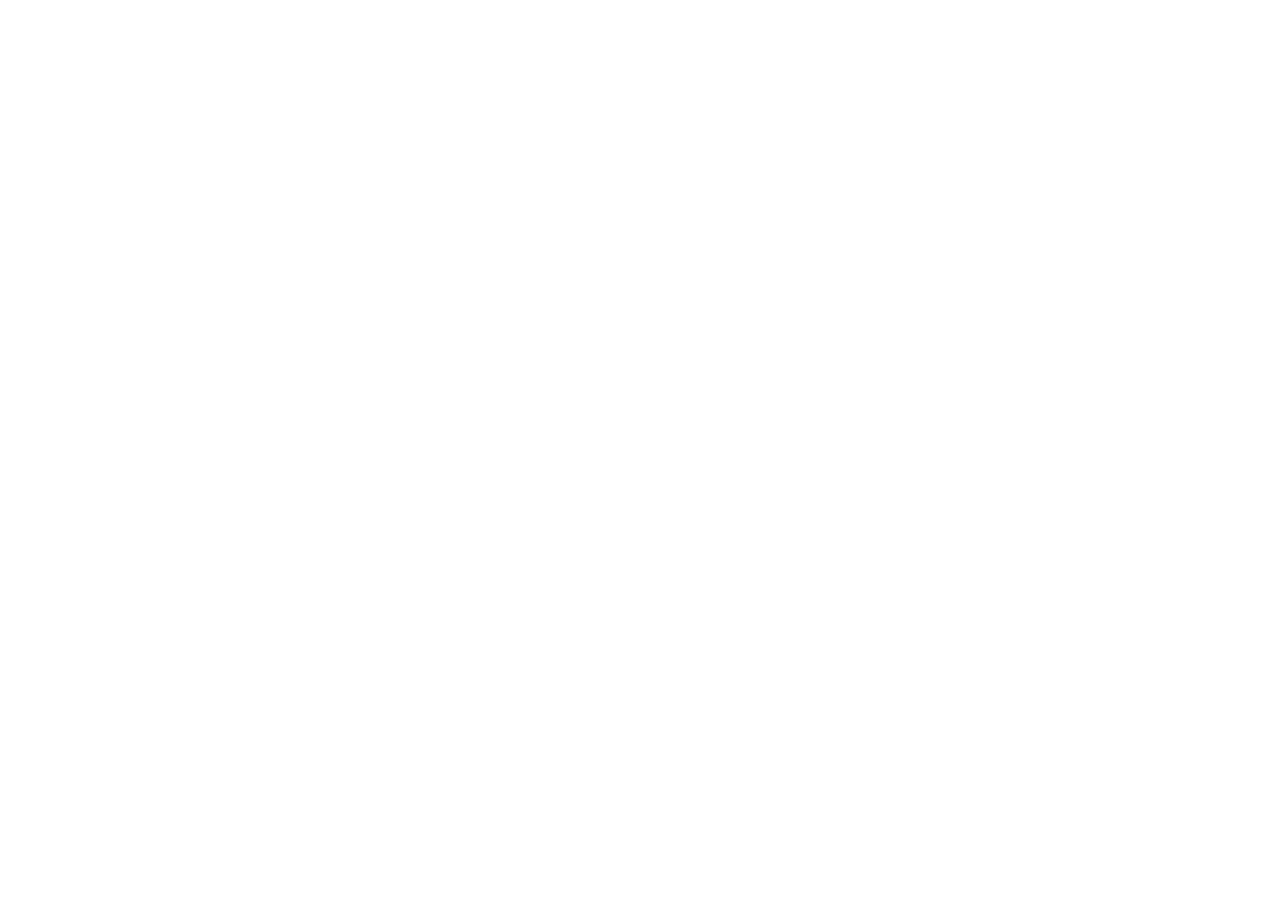
==== HTML/apropos.html @ eb7345cb "Ajout de page collection" ====
<!DOCTYPE html>
<html lang="fr">
<head>
    <meta charset="UTF-8">
    <meta http-equiv="X-UA-Compatible" content="IE=edge">
    <meta name="viewport" content="width=device-width, initial-scale=1.0">
    <title>A propos - Moko& Co</title>
</head>
<body>
    
</body>
</html>
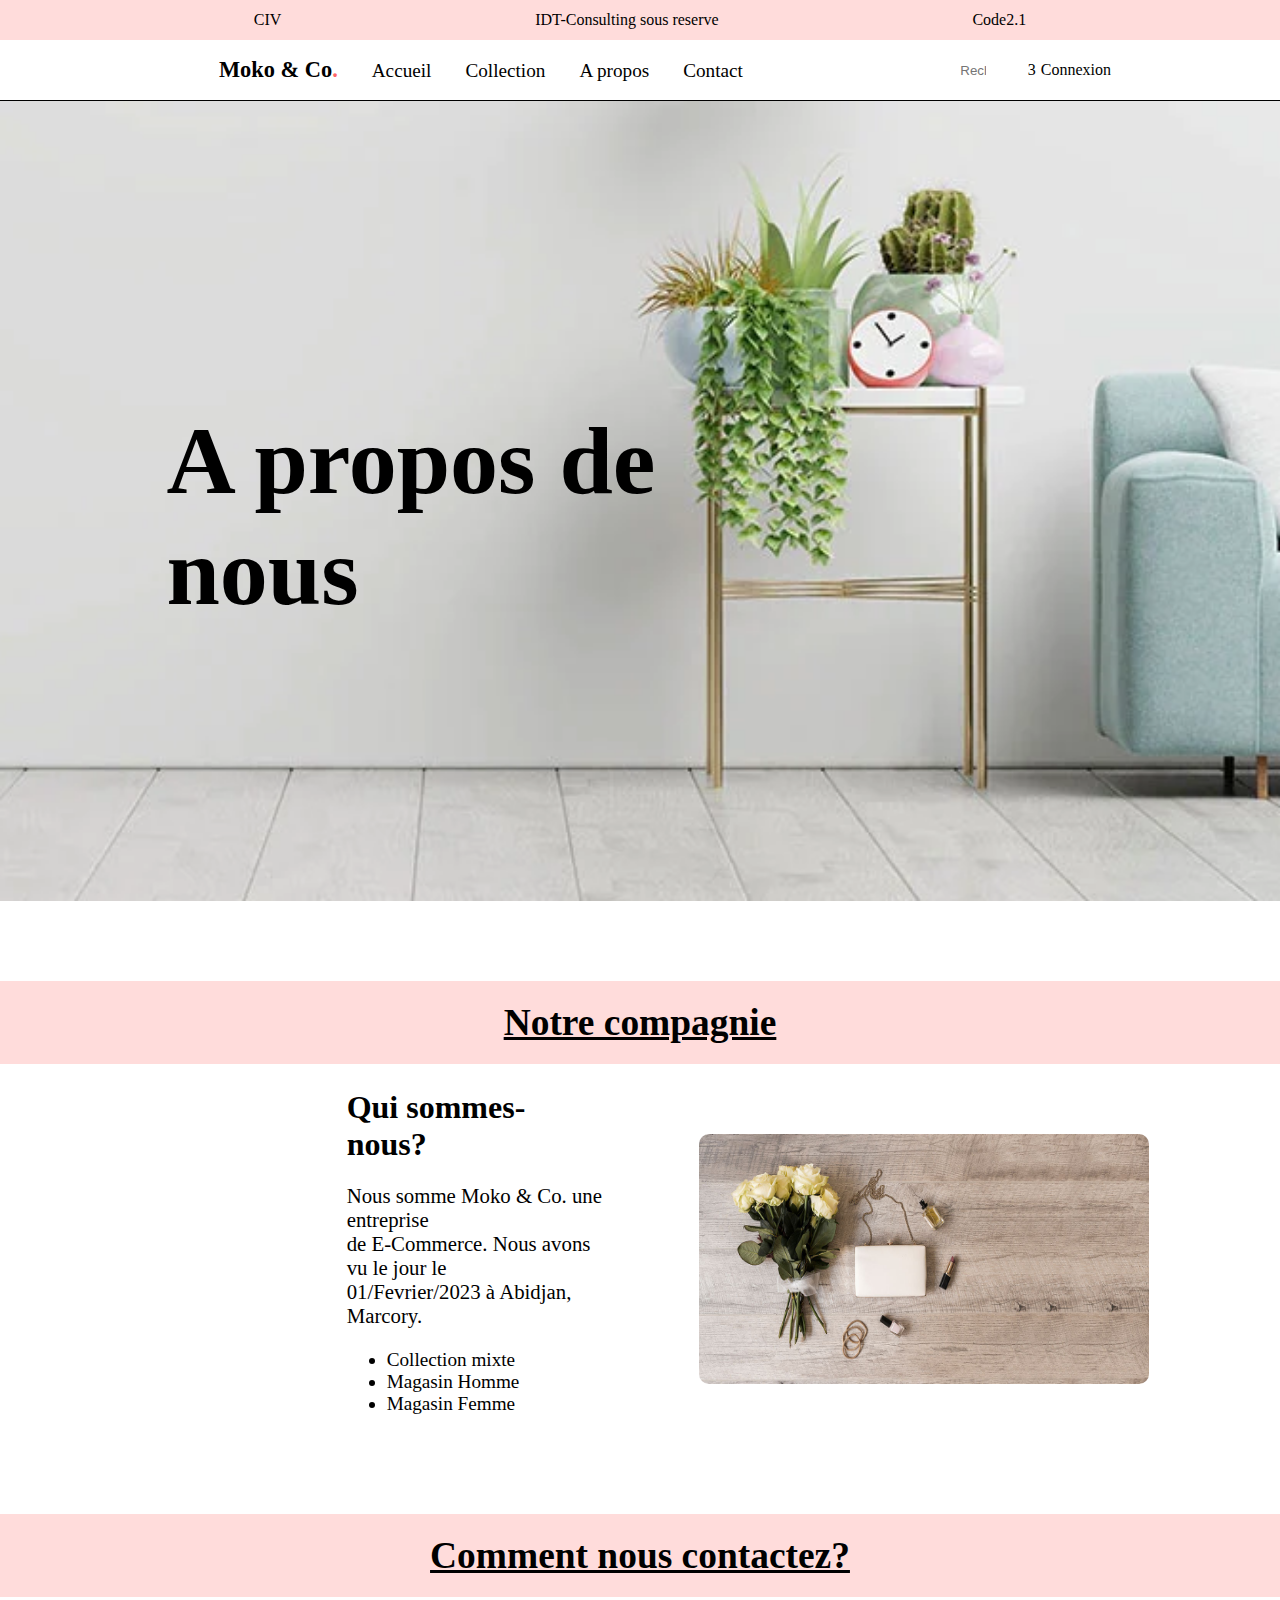
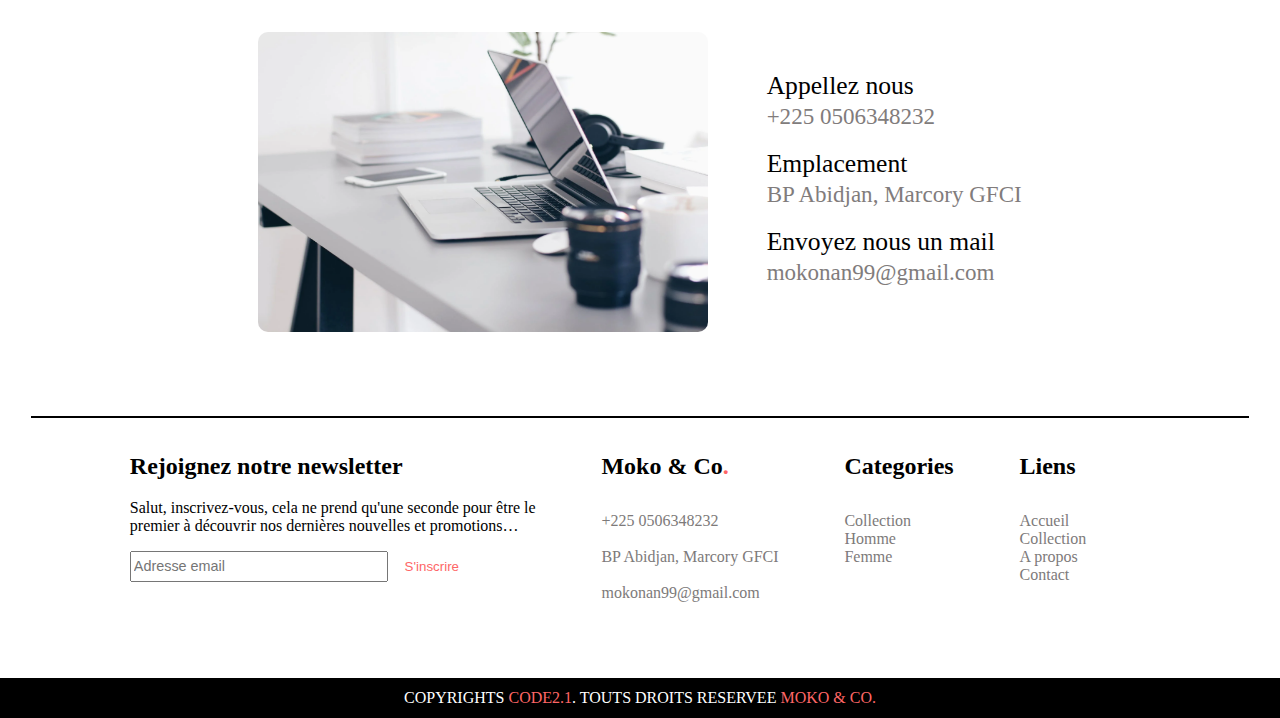
==== commit a76b92b5: "premier fin du projet" ====
--- a/HTML/apropos.html
+++ b/HTML/apropos.html
@@ -5,8 +5,140 @@
     <meta http-equiv="X-UA-Compatible" content="IE=edge">
     <meta name="viewport" content="width=device-width, initial-scale=1.0">
     <title>A propos - Moko& Co</title>
+
+    <!-- lien css du style_principal -->
+    <link rel="stylesheet" href="../CSS/style.css">
+
+    <!-- liens header et footer -->
+    <link rel="stylesheet" href="../CSS/heafoo.css">
+
+    <!-- icons font-awesone -->
+    <link rel="stylesheet" href="https://cdnjs.cloudflare.com/ajax/libs/font-awesome/6.3.0/css/all.min.css" integrity="sha512-SzlrxWUlpfuzQ+pcUCosxcglQRNAq/DZjVsC0lE40xsADsfeQoEypE+enwcOiGjk/bSuGGKHEyjSoQ1zVisanQ==" crossorigin="anonymous" referrerpolicy="no-referrer" />
 </head>
 <body>
+
+
+    <!-- start navbar -->
+    <header>
+        <div class="top2top">
+            <div>CIV</div>
+            <div>IDT-Consulting sous reserve</div>
+            <div>Code2.1</div>
+        </div>
+        <div class="top_header">
+            <div class="bloc_menu">
+                <ul class="menu">
+                    <li><a href="../index.html" class="logo">Moko & Co<span style="color:rgba(254, 102, 102, 1);">.</span></a></li>
+                    <li><a href="../index.html">Accueil</a></li>
+                    <li><a href="collection.html">Collection</a></li>
+                    <li><a href="#">A propos</a></li>
+                    <li><a href="contact.html">Contact</a></li>
+                </ul>    
+            </div>
+            <div class="bloc_right">
+                <div>
+                    <i class="fa fa-magnifying-glass"></i>
+                    <input type="search" placeholder="Recherche">
+                </div>
+                <div>
+                    <i class="fa fa-cart-shopping"></i> <span style="color:#000;">3</span>
+                </div>
+                <div>
+                    <a href="login.html">Connexion</a>
+                </div>
+            </div>
+        </div>
+        <div class="headerpropos">
+            <div class="contenu">
+                <h2>A propos de nous</h2>
+            </div>
+        </div>
+    </header>
+    <!-- end navbar -->
+
+    <!-- start section compagnie -->
+    <section id="blocCompagne">
+        <div class="titre">
+            <h3>Notre compagnie</h3>
+        </div>
+        <div class="contenu">
+            <div class="sous-contenu">
+                <h4>Qui sommes-nous?</h4>
+                <p>
+                    Nous somme Moko & Co. une entreprise <br> de E-Commerce. Nous avons vu le jour le <br>
+                    01/Fevrier/2023 à Abidjan, Marcory.
+                </p>
+                <ul style="font-size:1.2em;">
+                    <li>Collection mixte</li>
+                    <li>Magasin Homme</li>
+                    <li>Magasin Femme</li>
+                </ul>
+            </div>
+            <div class="imgAcol">
+                <img src="../IMG/about5.jpg" alt="">
+            </div>
+        </div>
+    </section>
+    <!-- end section compagnie -->
+
+    <!-- start section contact -->
+    <section id="blocContact">
+        <div class="titre">
+            <h3>Comment nous contactez?</h3>
+        </div>
+        <div class="contenu">
+            <div class="imgAcol">
+                <img src="../IMG/image 7.png" alt="">
+            </div>
+            <div class="sous-contenu">
+                <a href="#"><i class="fa fa-phone"></i> Appellez nous <br> <span style="color:#817c7c; font-size:0.9em;">+225 0506348232</span></a><br><br>
+                <a href="#"><i class="fa fa-location-dot"></i> Emplacement <br> <span style="color:#817c7c; font-size:0.9em;"> BP Abidjan, Marcory GFCI</span></a><br><br>
+                <a href="#"><i class="fa fa-envelope"></i> Envoyez nous un mail <br> <span style="color:#817c7c; font-size:0.9em;"> mokonan99@gmail.com</span></a>
+            </div>
+        </div>
+    </section>
+    <!-- end section contact -->
+
+    <!-- trait de bas -->
+    <div class="traifoo"></div>
+
+    <!-- start footer -->
+    <footer>
+        <div class="top">
+            <div class="fooHea footer-email-form">
+                <h2>Rejoignez notre newsletter</h2>
+                <p>Salut, inscrivez-vous, cela ne prend qu'une seconde pour être le <br> premier à découvrir nos dernières nouvelles et promotions…</p>
+                <div>
+                    <input type="email" placeholder="Adresse email" id="footer-email">
+                    <a href="#"><input type="submit" value="S'inscrire" id="footer-email-btn"></a>
+                </div>
+                
+            </div>
+            <div class="fooHea footer2">
+                <h2>Moko & Co<span style="color:rgba(254, 102, 102, 1);">.</span></h2>
+                <a href="#"><i class="fa fa-phone"></i> +225 0506348232</a><br>
+                <a href="#"><i class="fa fa-location-dot"></i> BP Abidjan, Marcory GFCI</a><br>
+                <a href="#"><i class="fa fa-envelope"></i>  mokonan99@gmail.com</a>
+            </div>
+            <div class="fooHea footer3">
+                <h2>Categories</h2>
+                <a href="#">Collection</a>
+                <a href="#">Homme</a>
+                <a href="#">Femme</a>
+            </div>
+            <div class="fooHea footer4">
+                <h2>Liens</h2>
+                <a href="../index.html">Accueil</a>
+                <a href="HTML/collection.html">Collection</a>
+                <a href="#">A propos</a>
+                <a href="HTML/contact.html">Contact</a>
+            </div>
+        </div>
+        <div class="top2top">
+            <div>Copyrights <span style="color:rgba(254, 102, 102, 1);">Code2.1</span>. Touts droits reservee <span style="color:rgba(254, 102, 102, 1);">moko & cO.</span></div>
+        </div>
+    </footer>
+    <!-- end footer -->
     
 </body>
 </html>--- a/CSS/style.css
+++ b/CSS/style.css
@@ -0,0 +1,794 @@
+body,
+html {
+    font-family: 'Open Sans', 'Arial', sans-serif;
+    margin: 0;
+    padding: 0;
+    box-sizing: border-box;
+}
+
+button {
+    cursor: pointer;
+}
+
+
+/************************Nouvelle page***************************
+*****************************************************************
+*****************************************************************/
+
+/* PAGE INDEX START */
+
+/* START-INFO */
+.info {
+    width: 100%;
+    margin: 85px 0;
+    display: flex;
+    align-items: center;
+    justify-content: space-evenly;
+}
+
+.info .info_left {
+    width: 30%;
+    height: 250px;
+    background: url('../IMG/solde1.webp');
+    background-color: crimson;
+}
+
+.info .info_right {
+    width: 29.5%;
+    height: 250px;
+    background: url('../IMG/solde2.webp');
+    background-color: forestgreen;
+}
+
+/* END-INFO */
+
+
+/* START CATEGORIES */
+.cat {
+    text-align: center;
+}
+
+.cat .entete {
+    margin-bottom: 85px;
+}
+
+.cat .entete h2 {
+    font-size: 4em;
+}
+
+.cat .entete p {
+    font-size: 1.5em;
+}
+
+.cat .entete button {
+    color: #fff;
+    font-size: 1em;
+    padding: 10px 35px;
+    border: none;
+    border-radius: 5px;
+    background: #000;
+}
+
+.cat .card_image {
+    width: 100%;
+    margin: 85px 0;
+    display: flex;
+    align-items: center;
+    justify-content: space-evenly;
+}
+
+.cat .card_image .card {
+    position: relative;
+    width: 20%;
+    height: 350px;
+    border-radius: 15px;
+    background: url('../IMG/cat/cat-man.jpeg');
+    background-position: center center;
+    background-size: cover;
+    display: flex;
+    align-items: end;
+    justify-content: center;
+}
+
+.cat .card_image .card>div {
+    position: absolute;
+    bottom: 30px;
+}
+
+.cat .card_image .card div>button {
+    color: #000;
+    font-weight: bold;
+    font-size: 1.3em;
+    padding: 10px 35px;
+    border: none;
+    border-radius: 5px;
+    background: #fff;
+}
+
+/* END CATEGORIES */
+
+/* START ARRIVAGES */
+
+.cat .entete .but_blanc {
+    color: #000;
+    font-weight: bold;
+    font-size: 1.3em;
+    padding: 10px 35px;
+    border: 1px solid;
+    border-radius: 5px;
+    background: #fff;
+}
+
+.card_imgArr {
+    width: 100%;
+    padding: 0;
+    margin-bottom: 100px;
+    height: auto;
+    display: flex;
+    justify-content: center;
+    justify-content: space-evenly;
+}
+
+.cat .card_imgArr .card1 {
+    height: 600px;
+    width: 25%;
+    background: url('../IMG/woman1.jpeg');
+    background-position: center center;
+    background-size: cover;
+    margin-top: 90px;
+}
+
+.cat .card_imgArr .card2 {
+    height: 600px;
+    width: 25%;
+    background: url('../IMG/Rectangle\ 19.png');
+    background-position: center center;
+    background-size: cover;
+}
+
+.cat .card_imgArr .card3 {
+    height: 600px;
+    width: 25%;
+    background: url('../IMG/woman2.jpeg');
+    background-position: center center;
+    background-size: cover;
+    margin-top: 90px;
+
+}
+
+
+/* END ARRIVAGES */
+
+
+/* START PRODUIT */
+.card_imgPr {
+    /* background: #000; */
+    display: flex;
+    justify-content: space-evenly;
+    margin-bottom: 100px;
+}
+
+.card_imgPr .c {
+    width: 25%;
+    height: 370px;
+}
+
+.card_imgPr .c>.mo {
+    width: 100%;
+    height: 350px;
+    margin-bottom: 15px;
+}
+
+.mo1 {
+    background: url('../IMG/Product_Image-removebg-preview.png');
+    background-position: center center;
+    background-size: cover;
+}
+
+.mo2 {
+    background: url('../IMG/trico.webp');
+    background-position: center center;
+    background-size: cover;
+}
+
+.mo3 {
+    background: url('../IMG/Product\ Image\ \(1\).png');
+    background-position: center center;
+    background-size: cover;
+}
+
+/* END PRODUIT */
+
+.traifoo {
+    width: 95%;
+    border: 1px solid #000;
+    margin: 15px auto;
+}
+
+/* PAGE INDEX END */
+
+
+
+/************************Nouvelle page***************************
+*****************************************************************
+*****************************************************************/
+
+
+
+/* PAGE COLLECTION START */
+
+#sectionCol {
+    margin: 0 auto;
+}
+
+#sectionCol .images {
+    margin: 0 0 0 150px;
+}
+
+.titre {
+    display: flex;
+    justify-content: center;
+    align-items: center;
+    margin: 35px 0 25px 0;
+    font-size: 2rem;
+    text-decoration: underline;
+}
+
+.bloc_filtre {
+    width: 60%;
+    margin: 0 auto;
+    margin-top: 30px;
+    margin-bottom: 25px;
+    display: flex;
+    align-items: center;
+    justify-content: center;
+}
+
+.bloc_filtre .left {
+    width: 50%;
+}
+
+.bloc_filtre .right {
+    width: 50%;
+    display: flex;
+    justify-content: end;
+}
+
+.card_imgPr {
+    /* background: #000; */
+    width: 100%;
+    display: flex;
+    align-items: center;
+    justify-content: center;
+    /* justify-content: space-evenly; */
+    margin-bottom: 100px;
+}
+
+.card_imgPr .c {
+    width: 25%;
+    height: 370px;
+}
+
+.card_imgPr .c>.mo {
+    width: 70%;
+    height: 350px;
+    margin-bottom: 15px;
+}
+
+.pied_card {
+    display: flex;
+    justify-content: space-evenly;
+    margin-left: -100px;
+}
+
+.co1 {
+    background: url('../IMG/pexels-david-bartus-297933.jpg');
+    background-position: center center;
+    background-size: cover;
+}
+
+.co2 {
+    background: url('../IMG/woman1.jpeg');
+    background-position: center center;
+    background-size: cover;
+}
+
+.co3 {
+    background: url('../IMG/cat/cat-asse.jpeg');
+    background-position: center center;
+    background-size: cover;
+}
+
+.co4 {
+    background: url('../IMG/pexels-ylanite-koppens-934069.jpg');
+    background-position: center center;
+    background-size: cover;
+}
+
+.co5 {
+    background: url('../IMG/trico.webp');
+    background-position: center center;
+    background-size: cover;
+}
+
+.co6 {
+    background: url('../IMG/shoes_product.jpeg');
+    background-position: center center;
+    background-size: cover;
+}
+
+.co7 {
+    background: url('../IMG/bag-produit.jpeg');
+    background-position: center center;
+    background-size: cover;
+}
+
+.co8 {
+    background: url('../IMG/pexels-lukas-292999.jpg');
+    background-position: center center;
+    background-size: cover;
+}
+
+.co9 {
+    background: url('../IMG/Product_Image-removebg-preview.png');
+    background-position: center center;
+    background-size: cover;
+}
+
+/* PAGE COLLECTION END */
+
+
+
+/************************Nouvelle page***************************
+*****************************************************************
+*****************************************************************/
+
+
+/* PAGE DETAIL PANIER START */
+#secDETaiPanier .top {
+    width: 70%;
+    height: auto;
+    margin: 60px auto;
+    display: flex;
+    align-items: center;
+    justify-content: center;
+}
+
+#secDETaiPanier .top .image {
+    width: 40%;
+    height: 50vh;
+    border: 2px solid rgba(255, 220, 219, 1);
+    background: url("../IMG/pexels-ylanite-koppens-934069.jpg");
+    background-position: center center;
+    background-size: cover;
+    background-color: #452;
+}
+
+#secDETaiPanier .top .description {
+    width: 50%;
+    height: 50vh;
+    margin: 30px;
+    margin-left: 55px;
+}
+
+#secDETaiPanier .top .description h3 {
+    font-size: 3.5em;
+    color: rgba(254, 102, 102, 1);
+}
+
+#secDETaiPanier .top .description p {
+    font-size: 1.5em;
+}
+
+#secDETaiPanier .top .btnT {
+    width: 60px;
+    height: 60px;
+    font-size: 1.7rem;
+    border: 2px solid #999;
+    background-color: #fff;
+}
+
+#secDETaiPanier .top .btn-detail {
+    width: 350px;
+    height: 50px;
+    font-size: 1.2rem;
+    color: #fff;
+    border: none;
+    background-color: #000;
+}
+
+.wrapperBtn {
+    float: right;
+    margin-right: 210px;
+    background-color: #fff;
+    border: 1px solid #000;
+    height: 50px;
+    width: 80px;
+    display: flex;
+    align-items: center;
+    justify-content: center;
+}
+
+.wrapperBtn>span {
+    width: 100%;
+    text-align: center;
+    font-size: 1rem;
+    font-weight: 600;
+}
+
+.wrapperBtn span.num {
+    font-size: 1.3rem;
+}
+
+/* PAGE DETAILS PANIER END */
+
+
+
+/************************Nouvelle page***************************
+*****************************************************************
+*****************************************************************/
+
+/* START PANIER PAGE */
+
+.bloc_pan .topPan {
+    width: 58%;
+    margin: 0 auto;
+    margin-top: 50px;
+    line-height: 100%;
+}
+
+.bloc_pan .topPan h2 {
+    font-size: 2.5em;
+    color: rgba(254, 102, 102, 1);
+}
+
+.bloc_pan .topPan p {
+    font-size: 1.7em;
+}
+
+.bloc_pan .bottm {
+    width: 58%;
+    margin: 0 auto;
+    margin-top: 85px;
+    margin-bottom: 55px;
+    display: flex;
+
+}
+
+.bloc_pan .bottm .leftPan {
+    width: 55%;
+}
+
+
+.bloc_pan .bottm .leftPan .b1 {
+    display: flex;
+    align-items: center;
+    justify-content: baseline;
+}
+
+.bloc_pan .bottm .leftPan .b1 .imgPan {
+    width: 200px;
+    height: 200px;
+    background: url("../IMG/pexels-ylanite-koppens-934069.jpg");
+    background-position: center center;
+    background-size: cover;
+}
+
+.bloc_pan .bottm .leftPan .b1 .textPan {
+    margin-left: 25px;
+}
+
+.bloc_pan .bottm .leftPan .b1 .textPan h4 {
+    font-size: 1.8rem;
+}
+
+.bloc_pan .bottm .leftPan .b1 .textPan .prixPan {
+    font-size: 1.5rem;
+}
+
+.bloc_pan .bottm .rightPan {
+    width: 45%;
+    padding: 8% 5%;
+}
+
+.bloc_pan .bottm .rightPan h4 {
+    font-size: 1.8rem;
+}
+
+.traitPan {
+    border: 1px solid #b4b0b0;
+    margin: 15px 0;
+}
+
+.bloc_pan .bottm .rightPan .btn-detail {
+    width: 350px;
+    height: 50px;
+    text-decoration: underline;
+    font-size: 1.2rem;
+    color: #000;
+    border: none;
+    border-radius: 10px;
+    background-color: rgba(255, 220, 219, 1);
+}
+
+/* END PANIER PAGE */
+
+
+/* START APROPOS PAGE */
+
+
+.headerpropos .contenu {
+    width: 40%;
+    text-align: start;
+    position: absolute;
+    top: 38%;
+    left: 13%;
+    font-size: 4em;
+}
+
+/* partie compagnie */
+#blocCompagne {
+    width: 100%;
+    margin: 80px 0;
+}
+
+#blocCompagne .titre {
+    background-color: rgba(255, 220, 219, 1);
+    padding: 20px 0;
+}
+
+#blocCompagne .contenu {
+    display: flex;
+    align-items: center;
+    justify-content: space-evenly;
+}
+
+#blocCompagne .contenu .sous-contenu {
+    width: 20%;
+    display: block;
+    align-items: center;
+    margin-left: 250px;
+}
+
+#blocCompagne .contenu .sous-contenu h4 {
+    font-size: 2em;
+
+}
+
+#blocCompagne .contenu .sous-contenu p {
+    font-size: 1.3em;
+}
+
+#blocCompagne .contenu .imgAcol {
+    width: 30%;
+    margin-right: 100px;
+}
+
+#blocCompagne .contenu .imgAcol img {
+    width: 450px;
+    height: 250px;
+    border-radius: 10px;
+}
+
+
+/* partie contact */
+
+#blocContact {
+    width: 100%;
+    margin: 80px 0;
+}
+
+#blocContact .titre {
+    background-color: rgba(255, 220, 219, 1);
+    padding: 20px 0;
+}
+
+#blocContact .contenu {
+    display: flex;
+    align-items: center;
+    justify-content: space-evenly;
+}
+
+#blocContact .contenu .sous-contenu {
+    margin-left: -200px;
+}
+
+#blocContact .contenu .sous-contenu a {
+    font-size: 1.6em;
+    color: #000;
+    text-decoration: none;
+}
+
+#blocContact .contenu .sous-contenu a>i {
+    color: rgba(254, 102, 102, 1);
+}
+
+#blocContact .contenu .imgAcol img {
+    width: 450px;
+    height: 300px;
+    margin-top: 10px;
+    border-radius: 10px;
+}
+
+/* END APROPOS PAGE */
+
+
+
+
+/************************Nouvelle page***************************
+*****************************************************************
+*****************************************************************/
+
+
+/* START CONTACT PAGE */
+
+#contact {
+    position: relative;
+    height: 90vh;
+    padding: 0px 0px;
+    display: flex;
+    justify-content: center;
+    align-items: center;
+    flex-direction: column;
+}
+
+#contact .content {
+    max-width: 800px;
+    text-align: center;
+    padding: 0;
+}
+
+#contact .content h2 {
+    font-size: 5em;
+    font-weight: 300;
+}
+
+#contact .container {
+    width: 100%;
+    display: flex;
+    justify-content: center;
+    align-items: center;
+    margin-top: 15px;
+}
+
+#contact .container .contactInfo {
+    width: 30%;
+    display: flex;
+    flex-direction: column;
+    border-right: 1px solid;
+    margin-right: 50px;
+}
+
+#contact .container .contactInfo .box {
+    position: relative;
+    padding: 20px 0;
+    display: flex;
+}
+
+#contact .container .contactInfo .box .icon {
+    min-width: 60px;
+    height: 60px;
+    background-color: rgba(255, 220, 219, 1);
+    display: flex;
+    justify-content: center;
+    align-items: center;
+    border-radius: 50%;
+    font-size: 20px;
+}
+
+#contact .container .contactInfo .box .text {
+    display: flex;
+    margin-left: 20px;
+    font-size: 16px;
+    flex-direction: column;
+    font-weight: 300;
+}
+
+#contact .container .contactInfo .box .text h3 {
+    font-size: 1.5em;
+    font-weight: 500;
+    color: rgba(254, 102, 102, 1);
+}
+
+#contact .container .contactInfo .box .text p{
+    font-size: 1.7em;
+    font-weight: 500;
+}
+
+#contact .container .contactForm {
+    width: 30%;
+    height: 35vh;
+    padding: 30px;
+    background: rgba(255, 220, 219, 1);
+}
+
+#contact .container .contactForm h2 {
+    font-size: 30px;
+    font-weight: 500;
+}
+
+#contact .container .contactForm .inputBox {
+    position: relative;
+    width: 100%;
+    margin-top: 10px;
+}
+
+#contact .container .contactForm .inputBox input,
+#contact .container .contactForm .inputBox textarea {
+    width: 100%;
+    padding: 5px 0;
+    font-size: 16px;
+    margin: 10px 0;
+    border: none;
+    border-bottom: 2px solid #bababa;
+    outline: none;
+    resize: none;
+}
+
+#contact .contactForm .inputBox span {
+    position: absolute;
+    left: 0;
+    padding: 5px 0;
+    font-size: 16px;
+    margin: 10px 0;
+    pointer-events: none;
+    transition: 0.5s;
+    color: #666;
+}
+
+#contact .contactForm .inputBox input:focus ~ span, 
+#contact .contactForm .inputBox input:valid ~ span, 
+#contact .contactForm .inputBox textarea:focus ~ span, 
+#contact .contactForm .inputBox textarea:valid ~ span{
+    color: #e91e63;
+    font-size: 12px;
+    transform: translateY(-20px);
+}
+
+#contact .contactForm .inputBox input[type="submit"]{
+    width: 100px;
+    background: #fff;
+    color: #e91e63;
+    border: none;
+    cursor: pointer; 
+    padding: 10px;
+    font-size: 18px;
+    border-radius: 10%;
+}
+
+.lesinfo{
+    width: 100%;
+    padding: 30px;
+    background: rgba(255, 220, 219, 1);
+    display: flex;
+    align-items: center;
+    justify-content: space-evenly;
+    line-height: 30%;
+    margin-bottom: 50px;
+}
+
+.lesinfo p{
+    font-size: 3rem;
+}
+
+.lesinfo span{
+    font-size: 2rem;
+}
+
+@media (max-width: 991px) {
+    #contact{
+        padding: 50px;
+    }
+    .container{
+        flex-direction: column;
+    }
+    .container .contactInfo{
+        margin-bottom: 40px;
+    }
+    .container .contactInfo,.contactForm{
+        width: 100%;
+    }
+}
+/* END CONTACT PAGE */
+
+
--- a/CSS/heafoo.css
+++ b/CSS/heafoo.css
@@ -0,0 +1,220 @@
+body,html,h1,h2,h3,h4,h5{
+    margin: 0;
+    padding: 0;
+    box-sizing: border-box;
+    font-family: 'Poppins';
+}
+
+.fa{
+    color: #000;
+}
+
+header {
+    text-align: center;
+    color: #fff;
+    /* background-position: center center; */
+}
+
+a{
+    text-decoration: none;
+}
+
+header .top2top{
+    background: rgba(255, 220, 219, 1);
+    color: #000;
+    display: flex;
+    align-items: center;
+    justify-content: space-evenly;
+    height: 40px;
+}
+
+header .top_header{
+    padding: 0 auto;
+    height: 60px;
+    display: flex;
+    justify-content: space-evenly;
+    align-items: center;
+    border-bottom: 1px solid #000;
+}
+
+header .bloc_menu{
+    padding-left: 0;
+}
+
+header .bloc_menu li a{
+    font-weight: normal;
+}
+
+header .bloc_menu .logo{
+    font-size: 1.4em;
+    font-weight: bold;
+}
+
+header .bloc_right{
+    width: 14%;
+    display: flex;
+    justify-content: center;
+}
+
+header .bloc_right > div{
+    margin-right: 5px;
+}
+
+header .bloc_right a{
+    color: #000;
+    
+}
+
+header .bloc_right div > input[type="search"]{
+    border: none;
+    width: 50%;
+}
+
+.headerlocal{
+    position: relative;
+    margin: 0;
+    width: 100%;
+    height: 800px;
+    background-image: url("../IMG/h1.jpg");
+    color: #000;
+}
+
+.headerpropos{
+    position: relative;
+    margin: 0;
+    width: 100%;
+    height: 800px;
+    background-image: url("../IMG/img_about.webp");
+    background-position: center center;
+    background-size: cover;
+    color: #000;
+}
+
+.headerlocal .contenu{
+    width: 30%;
+    text-align: start;
+    position: absolute;
+    top: 38%;
+    left: 20%;
+    line-height: 311%;
+}
+
+
+.headerlocal_collec .contenu{
+    width: 30%;
+    text-align: start;
+    position: absolute;
+    top: 38%;
+    left: 50%;
+    line-height: 311%;
+}
+
+.headerlocal_collec{
+    position: relative;
+    margin: 0;
+    width: 100%;
+    height: 800px;
+    background-image: url("/IMG/f1.webp");
+    color: #000;
+}
+
+
+header button:hover{
+    cursor: pointer;
+}
+
+
+.menu{
+    list-style: none;
+    margin-left: 55px;
+    padding: 0;
+}
+
+.menu li{
+    display: inline;
+    margin-right: 30px;
+}
+
+.menu li a{
+    text-decoration: none;
+    color: white;
+    font-size: 1.2em;
+    color: #000;
+}
+
+
+
+
+/* FOOTER */
+footer{
+    margin: 0 auto;
+}
+.top{
+    background-color: #fff;
+    width: 80%;
+    height: 25vh;
+    display: flex;
+    justify-content: space-evenly;
+    flex-wrap: wrap;
+    margin: 0 auto;
+    padding-top: 20px;
+}
+
+.fooHea{
+    display: flex;
+    flex-direction: column;
+    margin-right: 4rem;
+}
+
+.fooHea h2{
+    margin-bottom: 2rem;
+}
+
+.fooHea a{
+    color: #7d7a7a;
+    text-decoration: none;
+    font-size: 1rem;
+    /* margin-bottom: 0.5rem ; */
+}
+
+.fooHea a:hover{
+    color: rgba(254, 102, 102, 1);
+    transition: 0.3s ease-out;
+}
+
+#footer-email{
+    width: 250px;
+    height: 25px;
+    font-size: 0.9rem;
+}
+
+.footer-email-form h2{
+    font-size: 1.5rem;
+    margin-bottom: 0.2rem;
+}
+
+.top > div > div{
+    display: inline-block;
+}
+
+#footer-email-btn{
+    border: none;
+    width: 80px;
+    color: rgba(254, 102, 102, 1);
+    background-color: #fff;
+}
+
+#footer-email-btn:hover{
+    cursor: pointer;
+}
+
+
+footer .top2top{
+    text-transform: uppercase;
+    background: #000;
+    color: #fff;
+    display: flex;
+    align-items: center;
+    justify-content: center;
+    height: 40px;
+}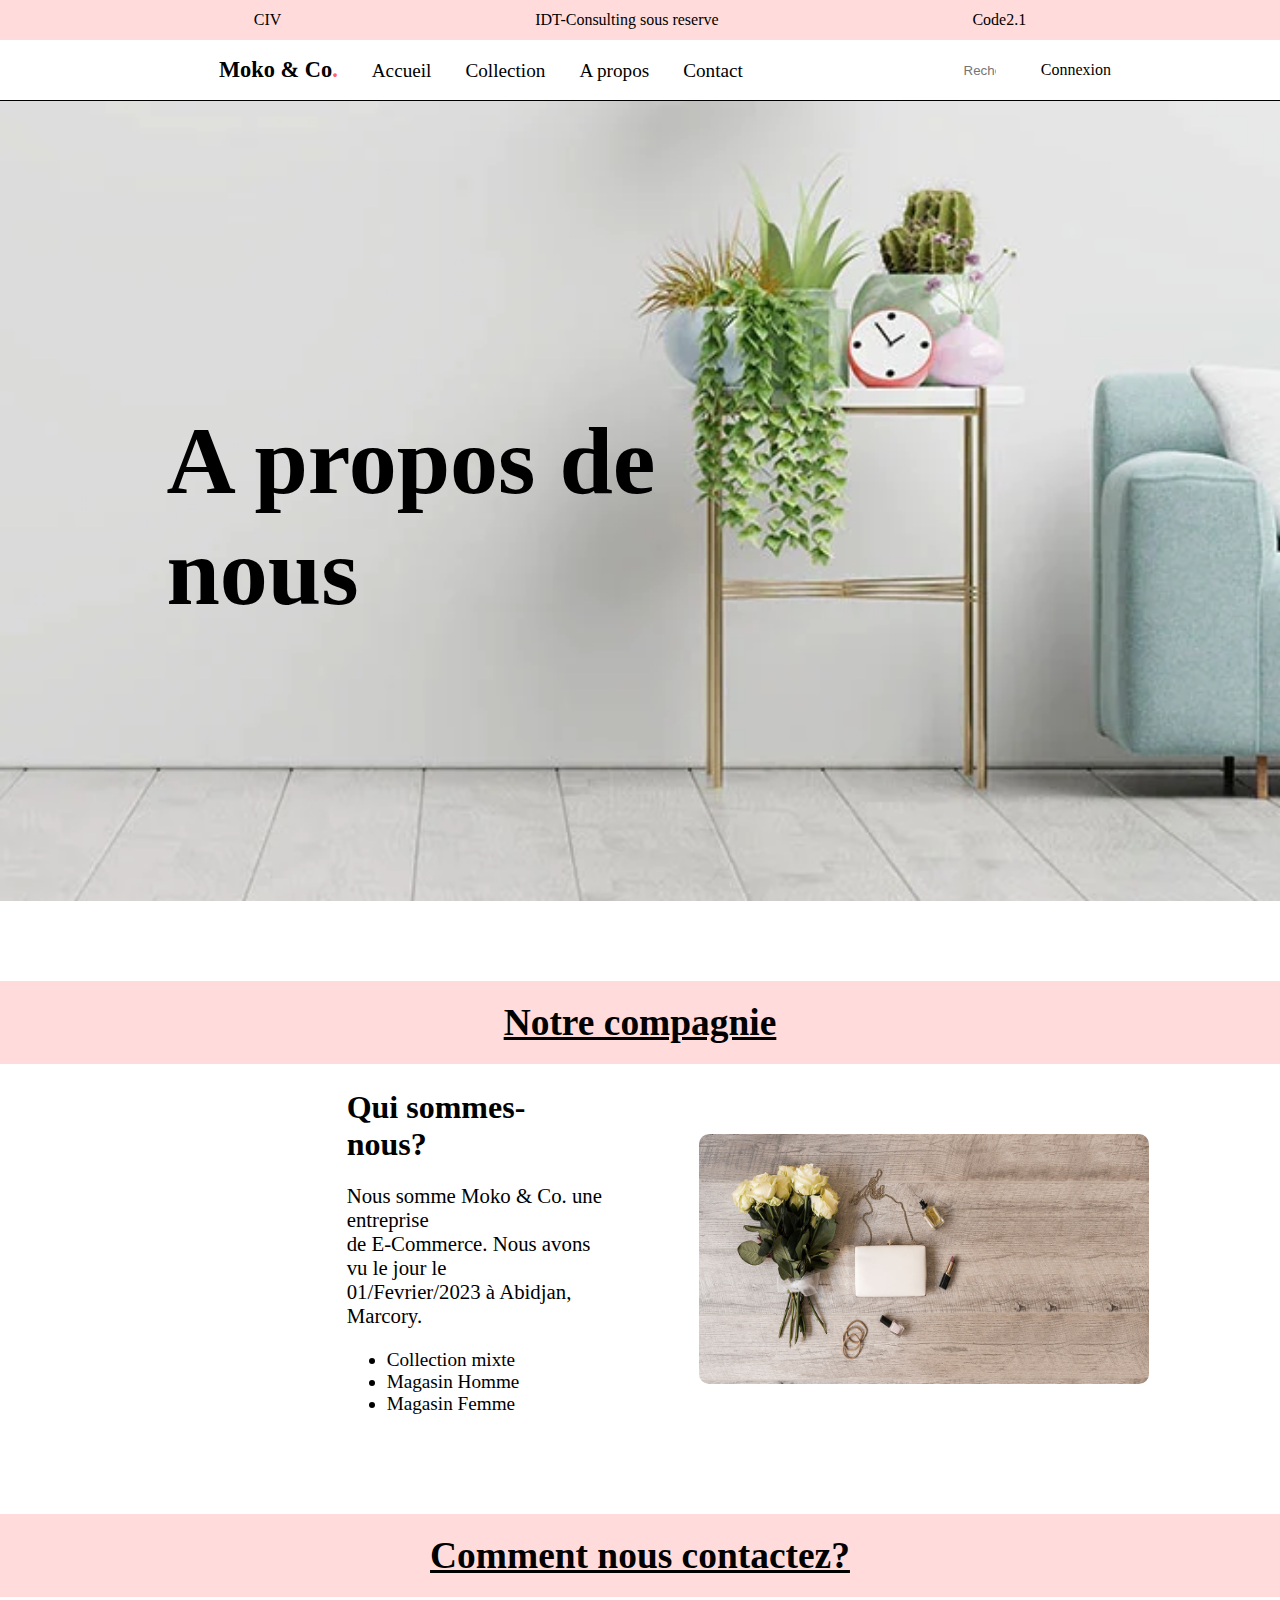
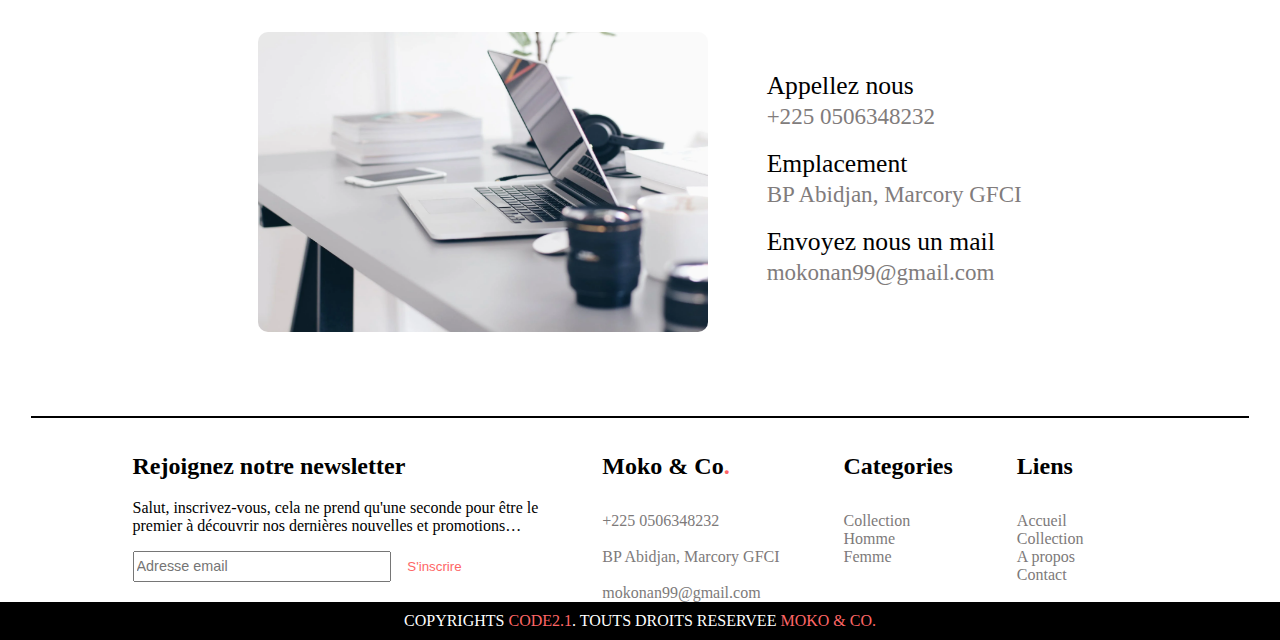
==== commit c68737a7: "Avancement sur locastorage" ====
--- a/HTML/apropos.html
+++ b/HTML/apropos.html
@@ -39,9 +39,6 @@
                 <div>
                     <i class="fa fa-magnifying-glass"></i>
                     <input type="search" placeholder="Recherche">
-                </div>
-                <div>
-                    <i class="fa fa-cart-shopping"></i> <span style="color:#000;">3</span>
                 </div>
                 <div>
                     <a href="login.html">Connexion</a>
@@ -134,7 +131,7 @@
                 <a href="HTML/contact.html">Contact</a>
             </div>
         </div>
-        <div class="top2top">
+        <div class="top3top">
             <div>Copyrights <span style="color:rgba(254, 102, 102, 1);">Code2.1</span>. Touts droits reservee <span style="color:rgba(254, 102, 102, 1);">moko & cO.</span></div>
         </div>
     </footer>
--- a/CSS/style.css
+++ b/CSS/style.css
@@ -162,14 +162,13 @@
 
 /* START PRODUIT */
 .card_imgPr {
-    /* background: #000; */
     display: flex;
     justify-content: space-evenly;
     margin-bottom: 100px;
 }
 
 .card_imgPr .c {
-    width: 25%;
+    width: 50%;
     height: 370px;
 }
 
@@ -285,6 +284,7 @@
     background: url('../IMG/pexels-david-bartus-297933.jpg');
     background-position: center center;
     background-size: cover;
+    resize: none;
 }
 
 .co2 {
@@ -358,7 +358,7 @@
     width: 40%;
     height: 50vh;
     border: 2px solid rgba(255, 220, 219, 1);
-    background: url("../IMG/pexels-ylanite-koppens-934069.jpg");
+    background: url("../IMG/pexels-david-bartus-297933.jpg");
     background-position: center center;
     background-size: cover;
     background-color: #452;
@@ -378,6 +378,12 @@
 
 #secDETaiPanier .top .description p {
     font-size: 1.5em;
+}
+
+#secDETaiPanier .top .description .btnT:hover{
+    background: rgba(255, 220, 219, 1);
+    border-color: rgba(254, 102, 102, 1);
+    border-radius: 10%;
 }
 
 #secDETaiPanier .top .btnT {
@@ -409,15 +415,166 @@
     justify-content: center;
 }
 
-.wrapperBtn>span {
+.wrapperBtn > span {
     width: 100%;
     text-align: center;
     font-size: 1rem;
     font-weight: 600;
+    cursor: pointer;
 }
 
 .wrapperBtn span.num {
     font-size: 1.3rem;
+    pointer-events: none;
+}
+
+
+@media screen and (max-width:1757px) {
+    #secDETaiPanier .top {
+        width: 100%;
+        height: auto;
+        margin: 60px auto;
+        display: flex;
+        align-items: center;
+        justify-content: center;
+    }
+    #secDETaiPanier .top .image {
+        width: 30%;
+        height: 50vh;
+        border: 2px solid rgba(255, 220, 219, 1);
+        background: url("../IMG/pexels-david-bartus-297933.jpg");
+        background-position: center center;
+        background-size: cover;
+    }
+    #secDETaiPanier .top .description {
+        width: 40%;
+        height: 50vh;
+        margin: 30px;
+        margin-left: 55px;
+    }
+}
+
+@media screen and (max-width:1608px) {
+    #secDETaiPanier .top{
+        flex-direction: column;
+    }
+    .wrapperBtn {
+        float: right;
+        margin-right: 210px;
+        background-color: #fff;
+        border: 1px solid #000;
+        height: 45px;
+        width: 10%;
+        display: flex;
+        align-items: center;
+        justify-content: center;
+    }
+    #secDETaiPanier .top .description {
+        width: 100%;
+        height: 50vh;
+        text-align: center;
+        /* margin: 30px;
+        margin-left: 55px; */
+    }
+    #secDETaiPanier .top .image {
+        width: 70%;
+        height: 50vh;
+        border: 2px solid rgba(255, 220, 219, 1);
+        background: url("../IMG/pexels-david-bartus-297933.jpg");
+        background-position: center center;
+        background-size: cover;
+        image-resolution: none;
+    } 
+}
+
+@media screen and (max-width:1569px) {
+    #secDETaiPanier .top .description {
+        position: relative;
+        flex-direction: column;
+    }
+    .wrapperBtn {
+        position: absolute;
+        left: 500px;
+        background-color: #fff;
+        border: 1px solid #000;
+        height: 45px;
+        width: 10%;
+        margin: 3px 0 0 80px;
+        display: flex;
+        align-items: center;
+        justify-content: center;
+    }
+    #bgc{
+        margin-top: 30px;
+    }
+}
+
+@media screen and (max-width:1228px) {
+    #secDETaiPanier .top .description {
+        position: relative;
+        flex-direction: column;
+    }
+    .wrapperBtn {
+        position: absolute;
+        left: 500px;
+        background-color: #fff;
+        border: 1px solid #000;
+        height: 45px;
+        width: 10%;
+        margin: 3px 0 0 80px;
+        display: flex;
+        align-items: center;
+        justify-content: center;
+    }
+    #bgc{
+        margin-top: 30px;
+    }
+    .card_imgPr{
+        width: auto;
+        flex-direction: column;
+        image-resolution: none;
+    }
+
+    .card_imgPr > img{
+        width: 100%;
+        flex-direction: column;
+        image-resolution: none;
+    }
+
+}
+
+@media screen and (max-width:320px) {
+    #secDETaiPanier .top .description {
+        min-width: 100%;
+        position: relative;
+        flex-direction: column;
+    }
+    .wrapperBtn {
+        position: absolute;
+        left: 500px;
+        background-color: #fff;
+        border: 1px solid #000;
+        height: 45px;
+        width: 10%;
+        /* margin: 3px 0 0 80px; */
+        display: flex;
+        align-items: center;
+        justify-content: center;
+    }
+    #bgc{
+        margin-top: 30px;
+    }
+    .card_imgPr{
+        width: 100%;
+        flex-direction: column;
+        image-resolution: none;
+    }
+
+    .card_imgPr > img{
+        width: 100%;
+        image-resolution: none;
+    }
+
 }
 
 /* PAGE DETAILS PANIER END */
@@ -624,7 +781,7 @@
 
 #contact {
     position: relative;
-    height: 90vh;
+    height: 90vmin;
     padding: 0px 0px;
     display: flex;
     justify-content: center;
@@ -655,13 +812,13 @@
     width: 30%;
     display: flex;
     flex-direction: column;
-    border-right: 1px solid;
     margin-right: 50px;
 }
 
 #contact .container .contactInfo .box {
+    width: 100%;
     position: relative;
-    padding: 20px 0;
+    padding: 10px 0;
     display: flex;
 }
 
@@ -691,8 +848,9 @@
 }
 
 #contact .container .contactInfo .box .text p{
-    font-size: 1.7em;
+    font-size: 1.2em;
     font-weight: 500;
+    line-height: 1%;
 }
 
 #contact .container .contactForm {
@@ -758,26 +916,51 @@
 
 .lesinfo{
     width: 100%;
-    padding: 30px;
+    padding: 30px 0px 30px 0px;
     background: rgba(255, 220, 219, 1);
     display: flex;
     align-items: center;
     justify-content: space-evenly;
-    line-height: 30%;
+    line-height: 2%;
     margin-bottom: 50px;
 }
 
+
 .lesinfo p{
-    font-size: 3rem;
+    font-size: 2rem;
 }
 
 .lesinfo span{
-    font-size: 2rem;
-}
-
-@media (max-width: 991px) {
+    font-size: 1rem;
+}
+
+@media (max-width: 958px){
     #contact{
-        padding: 50px;
+        position: relative;
+        margin-top: 100px;
+    }
+}
+
+@media (max-width: 829px){
+    #contact{
+        position: relative;
+        top: 100px;
+    }
+    #contact .contactInfo .box{
+        width: 100%;
+    }
+
+    #contact .contactInfo .box .text{
+        width: 100%;
+    }
+}
+
+@media (max-width: 990px) {
+    /* #contact{
+        padding: 25px;
+    } */
+    #contact .content h2{
+        font-size: 2em;
     }
     .container{
         flex-direction: column;
@@ -789,6 +972,161 @@
         width: 100%;
     }
 }
+
+@media screen and (max-width:1004px) {
+    #contact .container{
+        height: auto;
+    }
+    #contact .container .contactForm {
+        margin-bottom: 20px;
+    }
+}
+
+@media screen and (max-width:964px){
+    .lesinfo{
+        margin-top: 250px;
+    }
+    .lesinfo > div{
+        display: flex;
+        justify-content: center;
+    }
+}
+
 /* END CONTACT PAGE */
 
 
+@media screen and (max-width:320px){
+    html{
+        width: 100%;
+    }
+}
+
+
+/* RESPOSIVE INFO INDEX */
+@media (max-width:1076px) {
+    .info{
+        display: flex;
+        flex-direction: column;
+    }
+    .info .info_left{
+        width: 60%;
+        margin-bottom: 15px;
+        background-position: center center;
+        background-size: cover;
+        image-resolution: none;
+    }
+    .info .info_right{
+        width: 60%;
+        margin-bottom: 15px;
+        background-position: center center;
+        background-size: cover;
+        image-resolution: none;
+    }
+    .cat .card_imgArr{
+        display: flex;
+        justify-content: center;
+        align-items: center;
+        flex-direction: column;
+    }
+    .cat .card_imgArr .card1,  .cat .card_imgArr .card2,  .cat .card_imgArr .card3{
+        width: 60%;
+        margin-bottom: 15px;
+        background-position: center center;
+        background-size: cover;
+        image-resolution: none;
+    }
+    .cat .card_imgPr .c .mo{
+        display: block;
+        justify-content: center;
+        align-items: center;
+        flex-direction: column;
+    }
+    .mo1, .mo2, .mo3{
+        width: 40%;
+    }
+}
+
+@media (max-width:1512px) {
+    .cat .card_image{
+        height: auto;
+        display: flex;
+        flex-direction: column;
+    }
+    .cat .card_image > .card{
+       margin-bottom: 20px;
+       width: 50vmin;
+    }
+}
+
+
+@media screen and (max-width:370px) {
+    .info .info_left{
+        width: 100%;
+    }
+    .info .info_right{
+        width: 100%;
+    }
+}
+
+
+
+/* RESPONSIVITE COLLECTION */
+@media screen and (max-width:1333px) {
+    #sectionCol .images .card_imgPr{
+        flex-direction: column;
+        width: 100%;
+    }
+    #sectionCol .images .card_imgPr > .c{
+        display: block;
+        width: 90%;
+    }
+    #sectionCol .images .card_imgPr > .c > .mo{
+        width: 80%;
+        background-position: center center;
+        background-size: cover;
+        image-resolution: none;
+    }
+    #sectionCol .images .card_imgPr > .c > .pied_card{
+        width: 20%;
+        float: right;
+        margin-right: -400px;
+    }
+}
+
+@media screen and (max-width:1599px){
+    #sectionCol .images .card_imgPr > .c > .pied_card{
+        display: flex;
+        justify-content: center;
+    }
+    #sectionCol .images .card_imgPr > .c > .pied_card > .text{
+        width: 70%;
+    }
+}
+
+
+
+/* RESPONSIVITE APROPOS */
+
+@media screen and (max-width:1225px){
+    #blocCompagne .contenu, #blocContact .contenu{
+        flex-direction: column;
+        justify-content: center;
+        width: 100%;
+    }
+    #blocCompagne .contenu .sous-contenu, #blocContact .contenu .sous-contenu{
+        text-align: center;
+        margin-left: 70px;
+        width: 90vmin;
+    }
+    #blocCompagne .contenu .imgAcol, #blocContact .contenu .imgAcol{
+        text-align: center;
+        margin-left: 70px;
+        width: 90vmin;
+    }
+    #blocCompagne .contenu .sous-contenu, #blocContact .contenu .imgAcol{
+        margin-bottom: 20px;
+    }
+}
+
+
+/* RESPONSIVITE CONTACT */
--- a/CSS/heafoo.css
+++ b/CSS/heafoo.css
@@ -88,6 +88,17 @@
     background-position: center center;
     background-size: cover;
     color: #000;
+}
+
+/* RESPONSIVITE APROPOS */
+
+@media screen and (max-width:997px){
+    .headerpropos{
+        background-position: 100% 100%;
+        background-size: cover;
+        width: 100%;
+        image-resolution: none;
+    }
 }
 
 .headerlocal .contenu{
@@ -115,7 +126,18 @@
     width: 100%;
     height: 800px;
     background-image: url("/IMG/f1.webp");
-    color: #000;
+    background-position: center;
+    background-size: cover;
+    background-blend-mode: darken;
+    color: #000;
+}
+
+@media screen and (max-width:1357px) {
+    .headerlocal_collec .contenu{
+        display: block;
+        justify-content: center;
+        align-items: center;
+    }
 }
 
 
@@ -148,12 +170,14 @@
 /* FOOTER */
 footer{
     margin: 0 auto;
+    display: flex;
+    flex-direction: column;
 }
 .top{
     background-color: #fff;
-    width: 80%;
     height: 25vh;
     display: flex;
+    flex-basis: 90%;
     justify-content: space-evenly;
     flex-wrap: wrap;
     margin: 0 auto;
@@ -209,12 +233,57 @@
 }
 
 
-footer .top2top{
+footer .top3top{
     text-transform: uppercase;
     background: #000;
+    flex-basis: 10%;
     color: #fff;
     display: flex;
     align-items: center;
     justify-content: center;
-    height: 40px;
-}+    height: 60px;
+    padding: 10px;
+}
+
+
+
+/* RESPONSIVITE INDEX */
+
+@media (max-width:1530px) {
+
+    .headerlocal{
+        background-position: center center;
+        background-size: cover;
+        image-resolution: none;
+    }
+    .headerlocal .contenu{
+        display: block;
+        align-items: center;
+        justify-content: center;
+    }
+}
+
+@media (max-width:986px) {
+
+    .headerlocal{
+        background-position: 100% 100%;
+        background-size: cover;
+        image-resolution: none;
+    }
+    .headerlocal .contenu{
+        position: absolute;
+        text-align: center;
+        display: block;
+        align-items: center;
+        justify-content: center;
+    }
+}
+
+/* @media screen and (max-width:494px) {
+    .top2top{
+        display: flex;
+        align-items: end;
+        position: absolute;
+        bottom: 0;
+    }
+} */